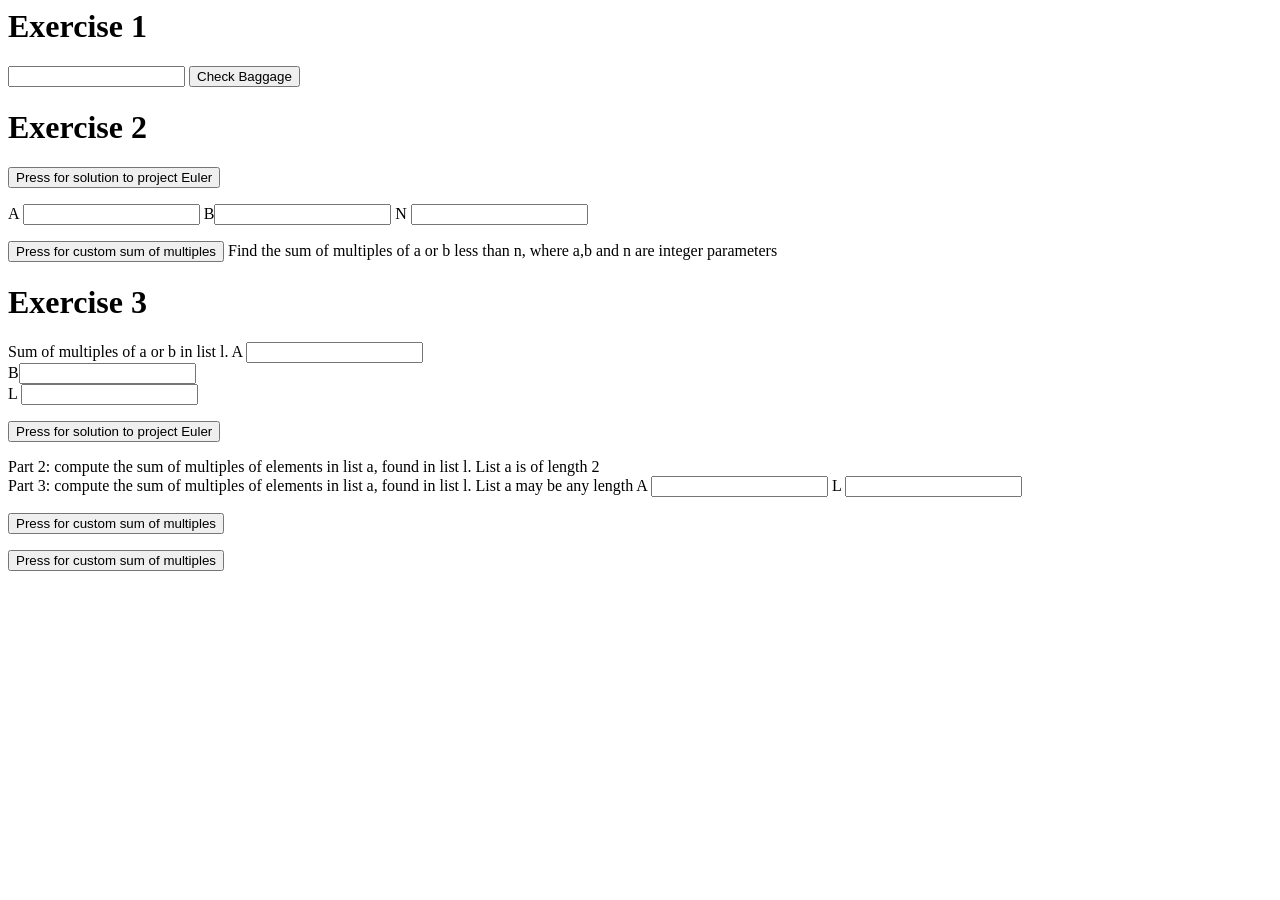
==== index.html @ b993614a "initial commit" ====
<HTml>
    <head>
        <script src="ex1.js"></script>
        <script src="ex2.js"></script>
    </head>
    <body>
        <h1>Exercise 1</h1>
        <p>        <input type="text" id="weight">
        <!--//replace check function.-->
        <button onclick="check()">Check Baggage</button></p>

<p>
        <input type="text" id="removed" style='display:none;'>
        <!--//replace remove function.-->
        <button id='remB' onclick="remove()" style='display:none;'>Remove this much baggage (kg)</button>

</p>

<h1>Exercise 2</h1>
    <p><button onclick="euler1()">Press for solution to project Euler</button>
</p>

<p>
       <label for="a:">A</label> <input type="text" id="a">
        <label for="b:">B</label><input type="text" id="b">
       <label for="n:">N</label> <input type="text" id="n">

</p>
    <p><button onclick="eulerCustom()">Press for custom sum of multiples</button> 
        Find the sum of multiples of a or b less than n, where a,b and n are integer parameters

 <h1>Exercise 3</h1>
<p>
Sum of multiples of a or b in list l.
       <label for="a:">A</label> <input type="text" id="a1"><br>
        <label for="b:">B</label><input type="text" id="b1"><br>
       <label for="l:">L</label> <input type="text" id="l">

</p>
    <p><button onclick="eulerlist()">Press for solution to project Euler</button>
</p>

<p>
 
    Part 2: compute the sum of multiples of elements in list a, found in list l. List a is of length 2
    <br>
    Part 3: compute the sum of multiples of elements in list a, found in list l. List a may be any length
       <label for="aList:">A</label> <input type="text" id="aList">
        <label for="mList:">L</label> <input type="text" id="mList">

</p>
    <p><button onclick="euler2Lists()">Press for custom sum of multiples</button>
    <p><button onclick="euler2Lists1()">Press for custom sum of multiples</button>

    </body>
</HTml>
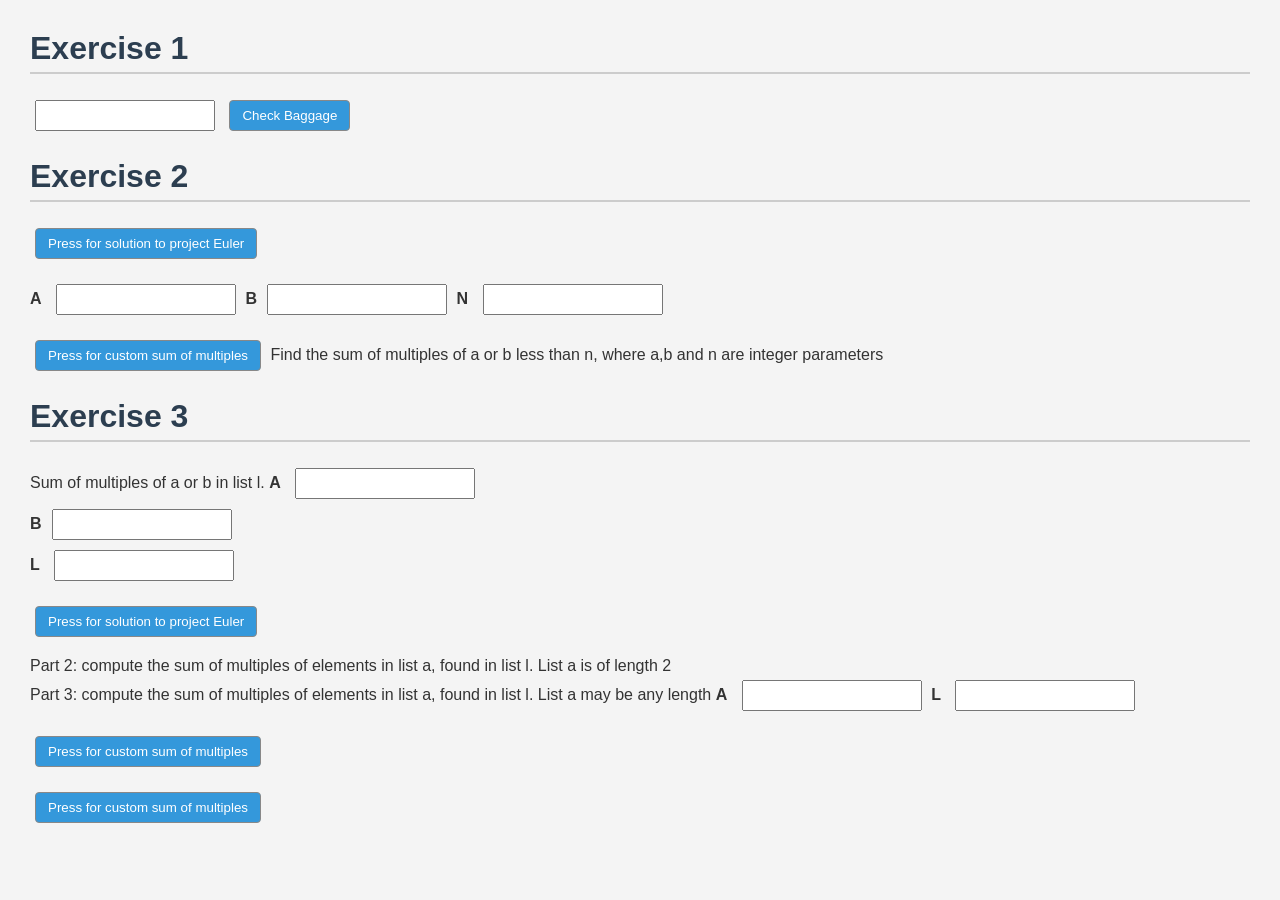
==== commit dd42e3b8: "Add link to index.css in HTML file" ====
--- a/index.html
+++ b/index.html
@@ -1,5 +1,6 @@
 <HTml>
     <head>
+        <link rel="stylesheet" href="index.css">
         <script src="ex1.js"></script>
         <script src="ex2.js"></script>
     </head>
@@ -53,4 +54,4 @@
     <p><button onclick="euler2Lists1()">Press for custom sum of multiples</button>
 
     </body>
-</HTml>+</HTml>
--- a/index.css
+++ b/index.css
@@ -0,0 +1,41 @@
+body {
+    font-family: Arial, sans-serif;
+    margin: 30px;
+    background-color: #f4f4f4;
+    color: #333;
+}
+
+h1 {
+    color: #2c3e50;
+    border-bottom: 2px solid #ccc;
+    padding-bottom: 5px;
+}
+
+p {
+    margin: 15px 0;
+}
+
+input[type="text"] {
+    padding: 6px;
+    margin: 5px;
+    width: 180px;
+}
+
+button {
+    padding: 7px 12px;
+    margin: 5px;
+    cursor: pointer;
+    border: 1px solid #888;
+    background-color: #3498db;
+    color: white;
+    border-radius: 4px;
+}
+
+button:hover {
+    background-color: #2980b9;
+}
+
+label {
+    font-weight: bold;
+    margin-right: 5px;
+}
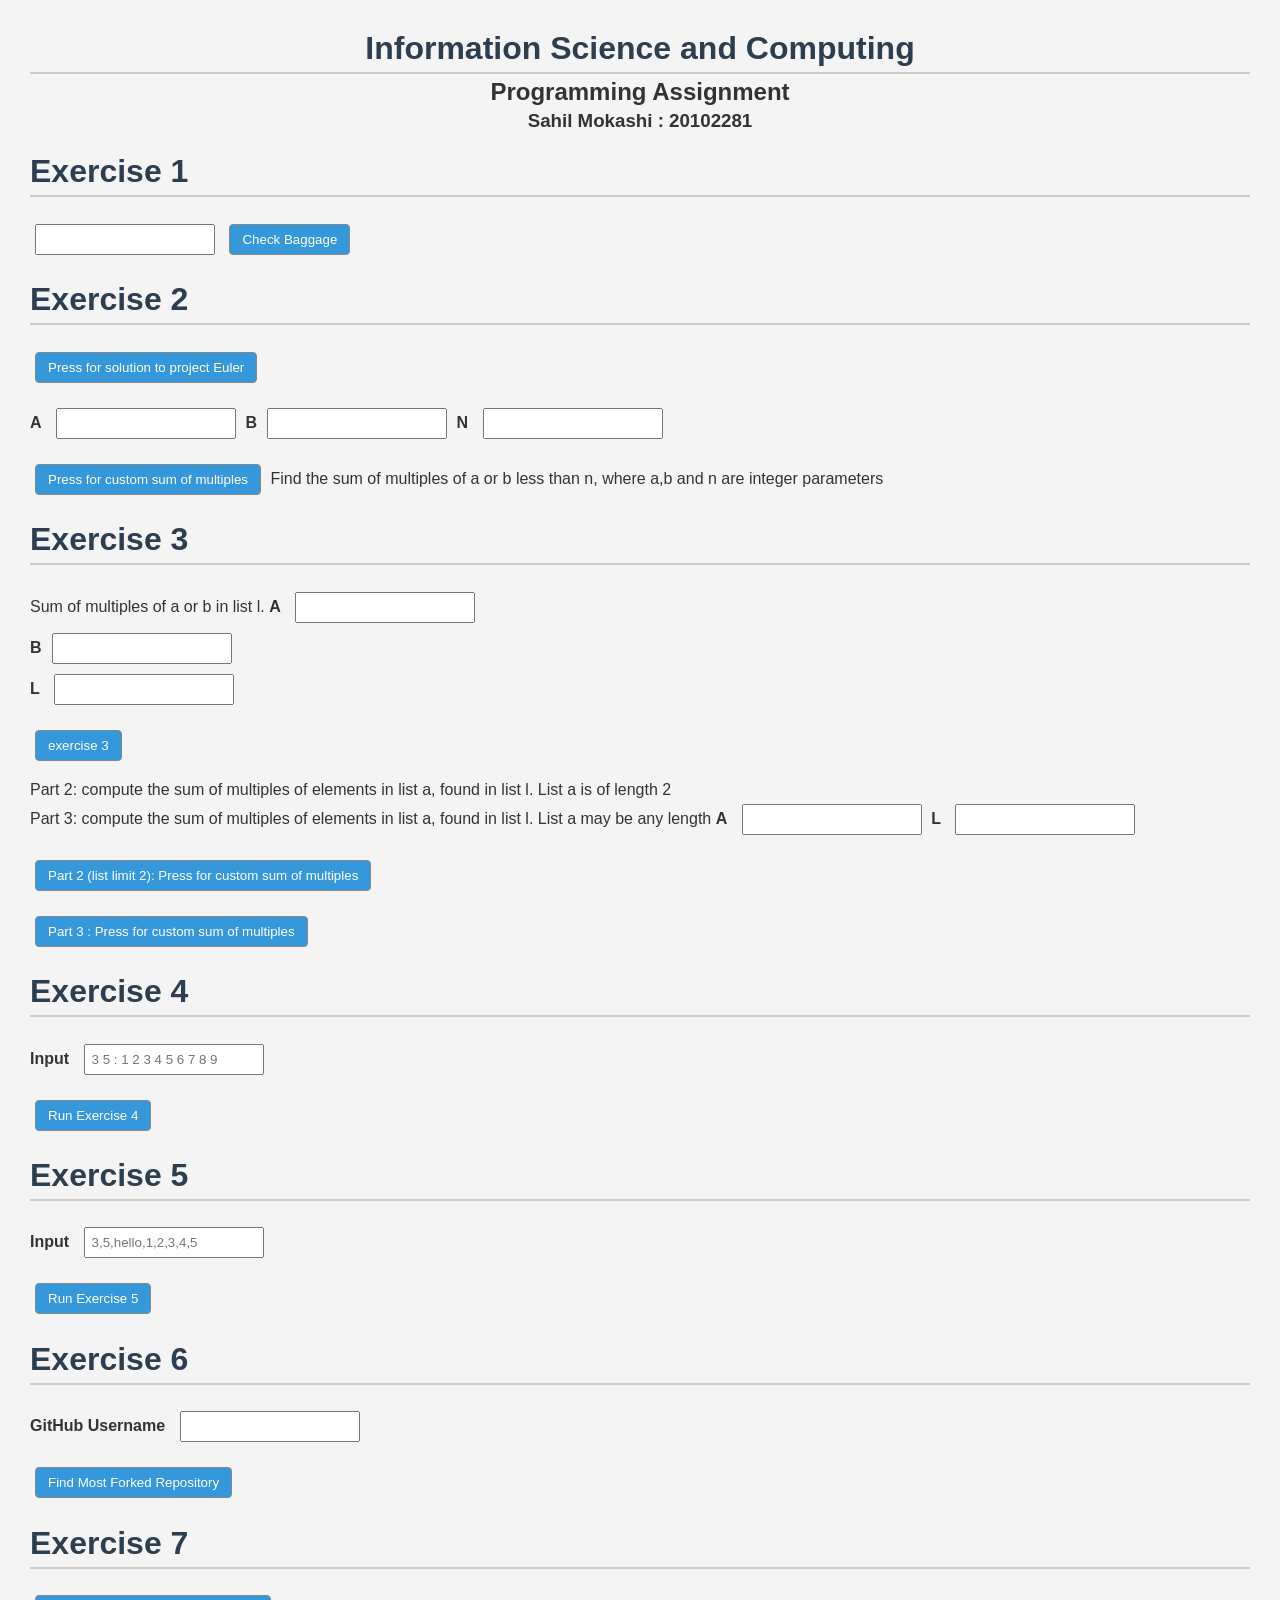
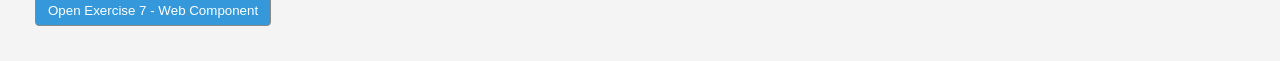
==== commit c8dd7e60: "Add multiple exercises and update HTML structure" ====
--- a/index.html
+++ b/index.html
@@ -3,8 +3,17 @@
         <link rel="stylesheet" href="index.css">
         <script src="ex1.js"></script>
         <script src="ex2.js"></script>
+        <script src="ex3.js"></script>
+        <script src="ex4.js"></script>
+        <script src="ex5.js"></script>
+        <script src="ex6.js"></script>
     </head>
     <body>
+          <div id="header">
+                <h1>Information Science and Computing</h1>
+                <h2>Programming Assignment </h2>
+                <h3>Sahil Mokashi : 20102281</h3>
+          </div>
         <h1>Exercise 1</h1>
         <p>        <input type="text" id="weight">
         <!--//replace check function.-->
@@ -38,7 +47,7 @@
        <label for="l:">L</label> <input type="text" id="l">
 
 </p>
-    <p><button onclick="eulerlist()">Press for solution to project Euler</button>
+    <p><button onclick="eulerlist()">exercise 3</button>
 </p>
 
 <p>
@@ -50,8 +59,43 @@
         <label for="mList:">L</label> <input type="text" id="mList">
 
 </p>
-    <p><button onclick="euler2Lists()">Press for custom sum of multiples</button>
-    <p><button onclick="euler2Lists1()">Press for custom sum of multiples</button>
+    <p><button onclick="euler2Lists()">Part 2 (list limit 2): Press for custom sum of multiples</button>
+    <p><button onclick="euler2Lists1()">Part 3 : Press for custom sum of multiples</button>
+
+<h1>Exercise 4</h1>
+    <p>
+        <label>Input</label>
+        <input type="text" id="ex4Input" placeholder="3 5 : 1 2 3 4 5 6 7 8 9">
+    </p>
+
+<button onclick="runEx4()">Run Exercise 4</button>
+
+
+<h1>Exercise 5</h1>
+
+<p>
+    <label>Input</label>
+    <input type="text" id="ex5Input" placeholder="3,5,hello,1,2,3,4,5">
+</p>
+
+<button onclick="runEx5()">Run Exercise 5</button>
+
+<h1>Exercise 6</h1>
+
+<p>
+    <label>GitHub Username</label>
+    <input type="text" id="githubUser">
+</p>
+
+<button onclick="runEx6()">Find Most Forked Repository</button>
+
+<h1>Exercise 7</h1>
+
+<p>
+    <button onclick="window.location.href='ex7.html'">
+        Open Exercise 7 - Web Component
+    </button>
+</p>
 
     </body>
 </HTml>
--- a/index.css
+++ b/index.css
@@ -39,3 +39,20 @@
     font-weight: bold;
     margin-right: 5px;
 }
+
+/* Header centering and logo sizing */
+#header {
+    text-align: center;
+    margin-bottom: 20px;
+}
+
+#logo {
+    max-width: 120px;
+    height: auto;
+    display: block;
+    margin: 0 auto 10px;
+}
+
+#header h1, #header h2, #header h3 {
+    margin: 4px 0;
+}
